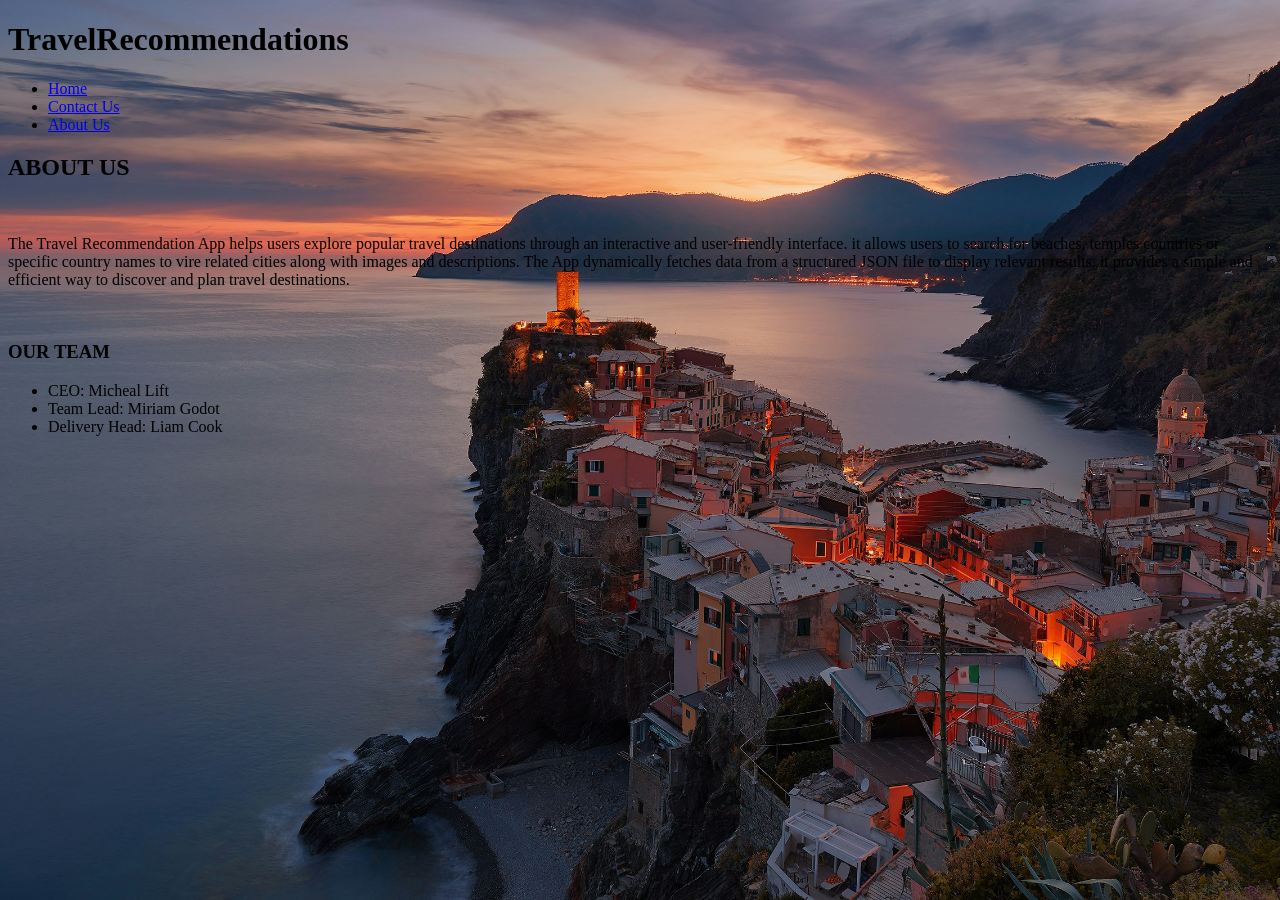
==== about.html @ ac8b79e4 "added HTML basic body to all pages" ====
<!DOCTYPE html>
<html lang="en">
<head>
    <meta charset="UTF-8">
    <title>About Us</title>
    <link rel="stylesheet" href="./styles.css">
</head>
<body>
    <h1 class="companyName">TravelRecommendations</h1>
    <nav class="navBar">
        <ul id="navLinks">
            <li><a href="./travel_recommendation.html" id="home">Home</a></li>
            <li><a href="./contact.html" id="contact">Contact Us</a></li>
            <li><a href="./about.html" id="about">About Us</a></li>
        </ul>
    </nav>
    <h2>ABOUT US</h2></br>
    <p>The Travel Recommendation App helps users explore popular travel destinations
        through an interactive and user-friendly interface. it allows users to search 
        for beaches, temples countries or specific country names to vire related cities
        along with images and descriptions. The App dynamically fetches data from a structured
        JSON file to display relevant results. it provides a simple and efficient way to discover
        and plan travel destinations.
    </p></br>
    <h3>OUR TEAM</h3>
    <ul>
        <li>CEO: Micheal Lift</li>
        <li>Team Lead: Miriam Godot</li>
        <li>Delivery Head: Liam Cook</li>
    </ul>
<script src="./travel_recommendation.js"></script>
</body>
</html>
---- styles.css ----
body {
  background-image: url('travel_background.jpg');
  background-repeat: no-repeat;
  background-attachment: fixed;
  background-size: cover;
}
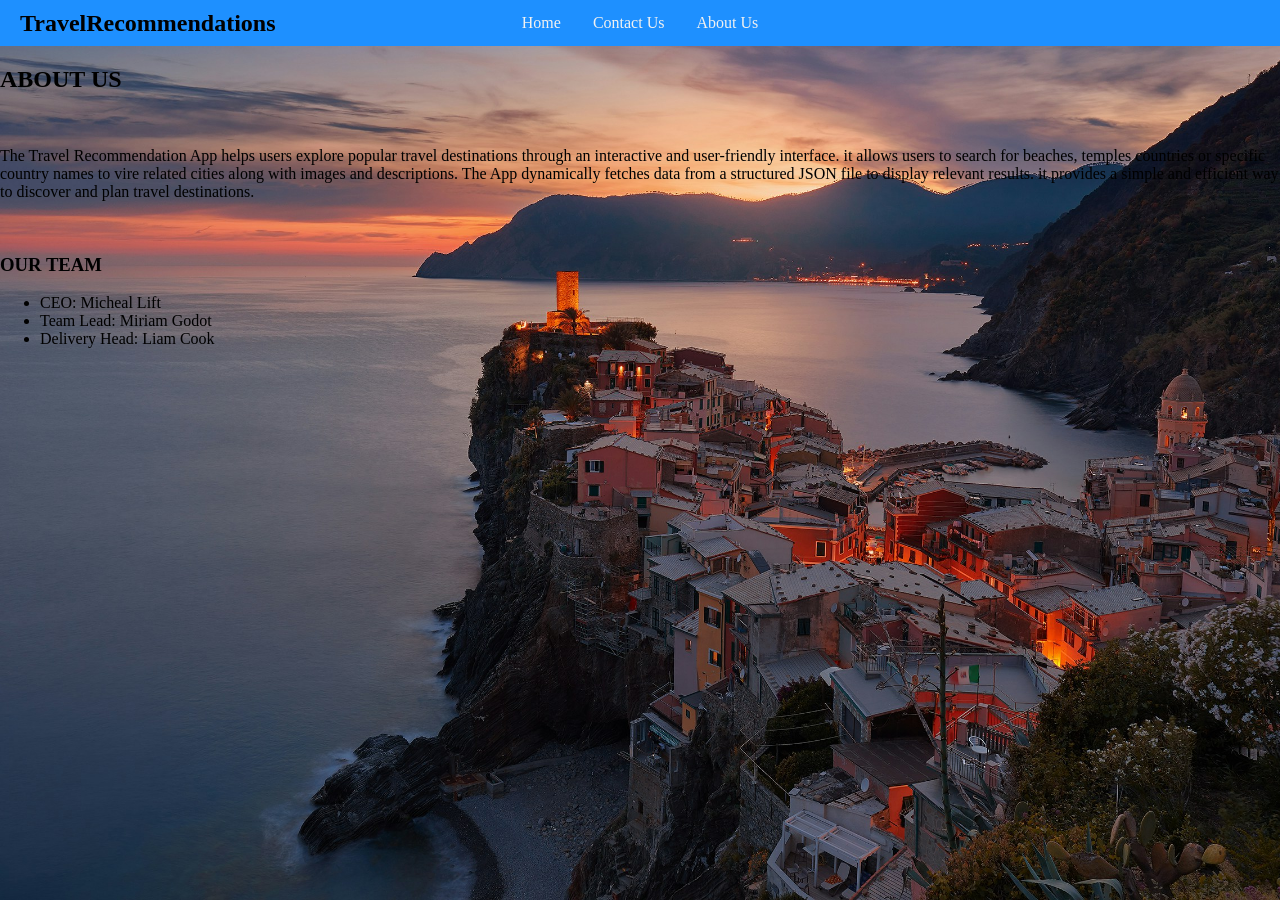
==== commit 413725f7: "fixed navbar css and html for all pages" ====
--- a/about.html
+++ b/about.html
@@ -6,13 +6,15 @@
     <link rel="stylesheet" href="./styles.css">
 </head>
 <body>
-    <h1 class="companyName">TravelRecommendations</h1>
     <nav class="navBar">
+        <h1 id="companyName">TravelRecommendations</h1>
         <ul id="navLinks">
             <li><a href="./travel_recommendation.html" id="home">Home</a></li>
             <li><a href="./contact.html" id="contact">Contact Us</a></li>
             <li><a href="./about.html" id="about">About Us</a></li>
         </ul>
+        <div style="flex:1">
+        </div>
     </nav>
     <h2>ABOUT US</h2></br>
     <p>The Travel Recommendation App helps users explore popular travel destinations
--- a/styles.css
+++ b/styles.css
@@ -1,6 +1,48 @@
 body {
-  background-image: url('travel_background.jpg');
-  background-repeat: no-repeat;
-  background-attachment: fixed;
-  background-size: cover;
+    margin: 0;
+    padding: 0;
+
+    background-image: url('travel_background.jpg');
+    background-repeat: no-repeat;
+    background-attachment: fixed;
+    background-size: cover;
+}
+
+.navBar {
+    display: flex;
+    align-items: center;
+    background-color: dodgerblue;
+    padding: 0 20px;
+    position: sticky;
+    top: 0;
+    width: 100%;
+    box-sizing: border-box;
+}
+
+#companyName {
+    margin: 0;
+    flex: 1;
+}
+
+#navLinks {
+    display: flex;
+    list-style-type: none;
+    margin: 0;
+    padding: 0;
+    flex: 2;
+    justify-content: center; 
+}
+
+.searchContainer {
+    flex: 1;
+    display: flex;
+    justify-content: flex-end;
+    gap: 10px;
+}
+
+#navLinks li a {
+    display: block;
+    color: #f1f1f1;
+    padding: 14px 16px;
+    text-decoration: none;
 }
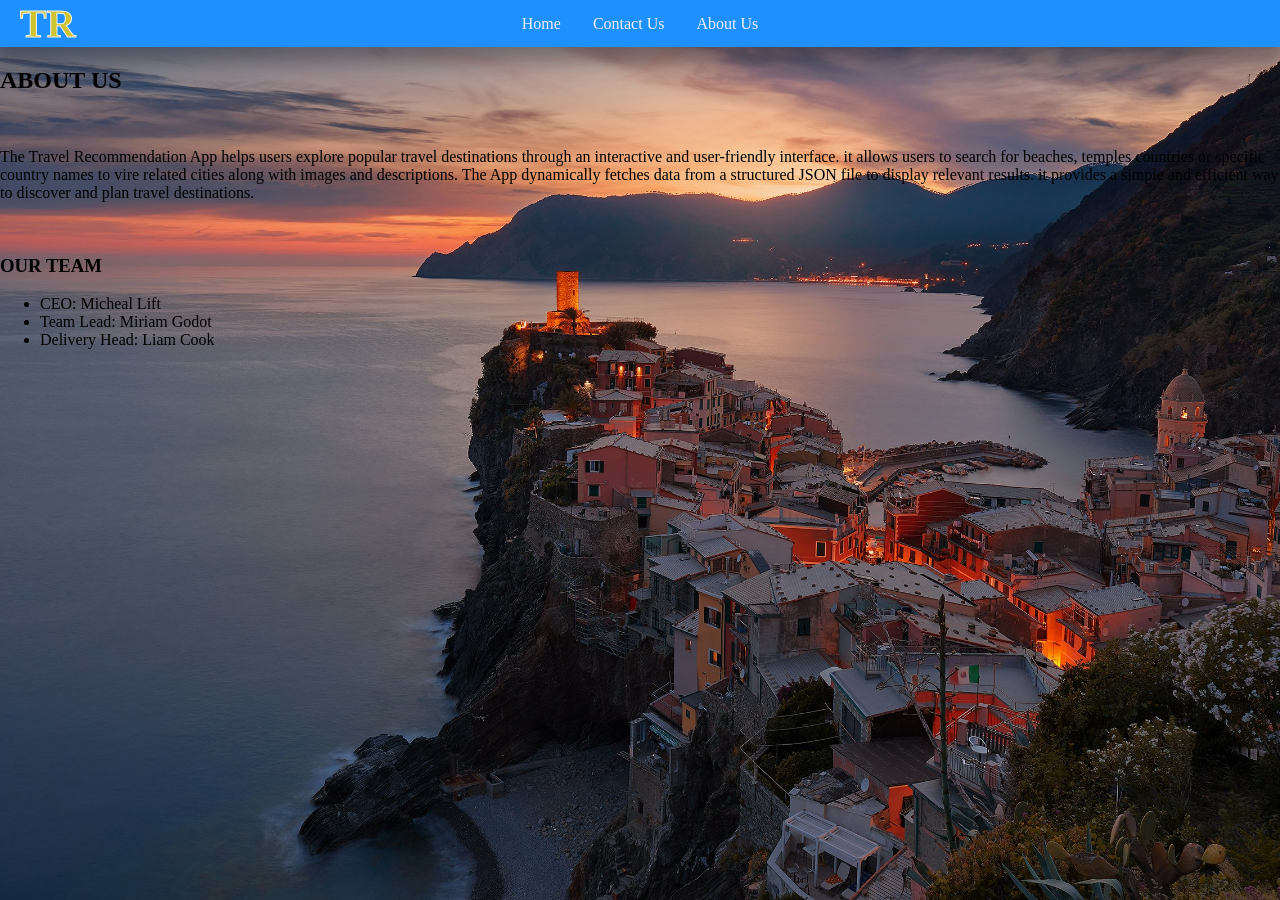
==== commit 545e2ceb: "added logo styling" ====
--- a/about.html
+++ b/about.html
@@ -7,7 +7,7 @@
 </head>
 <body>
     <nav class="navBar">
-        <h1 id="companyName">TravelRecommendations</h1>
+        <h1 id="companyName">TR</h1>
         <ul id="navLinks">
             <li><a href="./travel_recommendation.html" id="home">Home</a></li>
             <li><a href="./contact.html" id="contact">Contact Us</a></li>
--- a/styles.css
+++ b/styles.css
@@ -17,9 +17,14 @@
     top: 0;
     width: 100%;
     box-sizing: border-box;
+    box-shadow: 0px 10px 20px 5px rgba(0,0,0,0.3);
 }
 
 #companyName {
+    font-size: 250%;
+    -webkit-text-stroke: 1px whitesmoke;
+    font-family: fantasy;
+    color: rgba(238, 204, 13, 0.856);
     margin: 0;
     flex: 1;
 }
@@ -45,4 +50,72 @@
     color: #f1f1f1;
     padding: 14px 16px;
     text-decoration: none;
+}
+
+.searchResults {
+    display: none;
+    width: 50%;
+    margin-top: 110px;
+    margin-left: 50px;
+    padding: 20px;
+    border-width: 4px;
+    border-color: rgb(30,144,255,40%);
+    background-color: rgb(240,248,255,20%);
+    color: rgb(240,240,240,85%);  
+}
+
+.searchResults p {
+    font-size: 150%;
+    font-family: Arial;
+    font-weight: 500;
+    text-align: left;
+    letter-spacing: 2px;
+    text-shadow: 2px 2px 5px grey;
+}
+
+
+.mainText {
+    display: block;
+    width: 50%;
+    margin-top: 110px;
+    margin-left: 50px;
+    padding: 20px;
+    border-width: 4px;
+    border-color: rgb(30,144,255,40%);
+    background-color: rgb(240,248,255,20%);
+    color: rgb(240,240,240,85%); 
+}
+
+.mainText h2 {
+    font-size: 200%;
+    font-family: Helvetica;
+    font-weight: 700;
+    text-transform: capitalize;
+    text-align: center;
+    text-shadow: 2px 2px 5px grey;
+}
+
+.mainText p {
+    font-size: 150%;
+    font-family: Arial;
+    font-weight: 500;
+    text-align: left;
+    letter-spacing: 2px;
+    text-shadow: 2px 2px 5px grey;
+}
+
+.contactForm {
+    display: block;
+    width: 75%;
+    margin-top: 110px;
+    margin-left: 225px;
+    padding: 20px;
+    border-width: 4px;
+    border-color: rgb(30,144,255,40%);
+    background-color: rgb(240,248,255,20%);
+    color: rgb(240,240,240,85%);
+}
+
+.contactForm h2 {
+    
 }
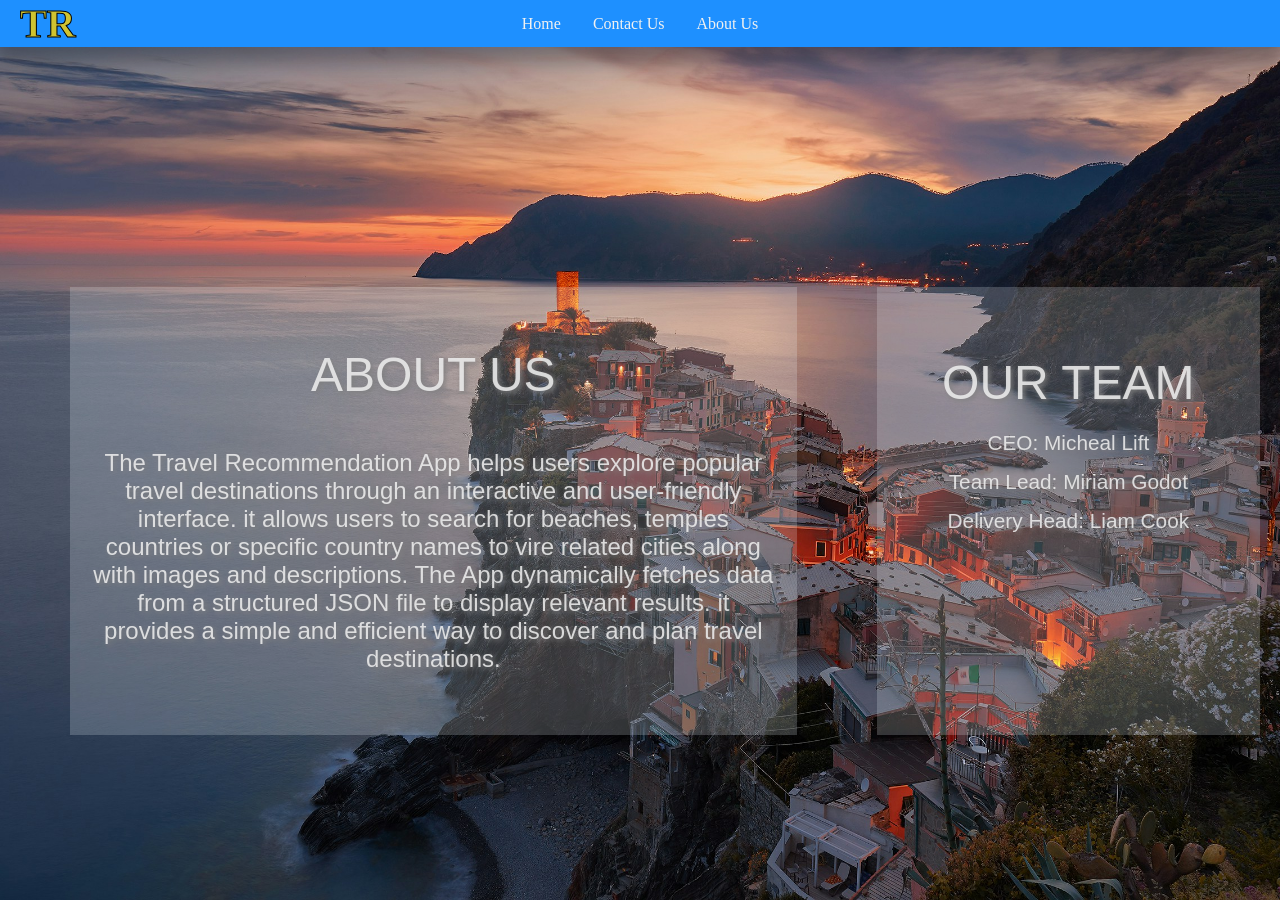
==== commit c9ca0373: "added styling to about page" ====
--- a/about.html
+++ b/about.html
@@ -16,20 +16,26 @@
         <div style="flex:1">
         </div>
     </nav>
-    <h2>ABOUT US</h2></br>
-    <p>The Travel Recommendation App helps users explore popular travel destinations
-        through an interactive and user-friendly interface. it allows users to search 
-        for beaches, temples countries or specific country names to vire related cities
-        along with images and descriptions. The App dynamically fetches data from a structured
-        JSON file to display relevant results. it provides a simple and efficient way to discover
-        and plan travel destinations.
-    </p></br>
-    <h3>OUR TEAM</h3>
-    <ul>
-        <li>CEO: Micheal Lift</li>
-        <li>Team Lead: Miriam Godot</li>
-        <li>Delivery Head: Liam Cook</li>
-    </ul>
+    <div class="aboutContainer">
+        <div class="aboutInfo">
+            <h2>ABOUT US</h2></br>
+            <p>The Travel Recommendation App helps users explore popular travel destinations
+                through an interactive and user-friendly interface. it allows users to search 
+                for beaches, temples countries or specific country names to vire related cities
+                along with images and descriptions. The App dynamically fetches data from a structured
+                JSON file to display relevant results. it provides a simple and efficient way to discover
+                and plan travel destinations.
+            </p></br>
+        </div>
+        <div class="teamDiv">
+            <h3>OUR TEAM</h3>
+            <ul>
+                <li>CEO: Micheal Lift</li>
+                <li>Team Lead: Miriam Godot</li>
+                <li>Delivery Head: Liam Cook</li>
+            </ul>
+        </div>
+    </div>
 <script src="./travel_recommendation.js"></script>
 </body>
 </html>
--- a/styles.css
+++ b/styles.css
@@ -22,7 +22,7 @@
 
 #companyName {
     font-size: 250%;
-    -webkit-text-stroke: 1px whitesmoke;
+    -webkit-text-stroke: 1px black;
     font-family: fantasy;
     color: rgba(238, 204, 13, 0.856);
     margin: 0;
@@ -105,17 +105,179 @@
 }
 
 .contactForm {
-    display: block;
-    width: 75%;
-    margin-top: 110px;
-    margin-left: 225px;
+    display: flex;
+    justify-content: center;
+    align-items: flex-start;
+    gap: 40px;
+    width: 90%;
+    max-width: 900px; 
+    margin: 110px auto; 
+    padding: 40px;
+    box-sizing: border-box;
+    border: 4px solid rgba(30, 144, 255, 0.4);
+    background-color: rgba(240, 248, 255, 0.2);
+    color: rgba(240, 240, 240, 0.85);
+    backdrop-filter: blur(5px); 
+}
+
+
+.contact-text-wrapper {
+    flex: 1;
+}
+
+.contactInfo h2 {
+    text-align: left;
+    text-shadow: 2px 2px 5px grey;
+    font-size: 300%;
+    font-family: Arial;
+    font-weight: 500;
+    margin-bottom: 5px;
+}
+
+.contactInfo p {
+    text-align: left;
+    text-shadow: 2px 2px 5px grey;
+    font-size: 150%;
+    font-family: Arial;
+    font-weight: 300;
+}
+
+#contactForm {
+    flex: 1;
+    display: flex;
+    flex-direction: column;
+    gap: 10px;
+    max-width: 500px;
+}
+
+#contactName, #contactMessage {
+    width: 100%;
+    padding: 10px;
+    background: rgba(255, 255, 255, 0.1);
+    border: 1px solid rgba(255, 255, 255, 0.3);
+    color: white;
+    border-radius: 5px;
+    box-sizing: border-box;
+}
+
+#contactMessage {
+    width: 100%;
+    min-height: 250px;       
+    padding: 15px;          
+    font-family: Arial, sans-serif;
+    font-size: 110%;         
+    line-height: 1.5;        
+    background: rgba(255, 255, 255, 0.15);
+    border: 1px solid rgba(255, 255, 255, 0.4);
+    color: white;
+    border-radius: 5px;
+    resize: vertical;       
+    box-sizing: border-box;
+}
+
+label {
+    display: block;
+    margin-top: 10px;
+    font-weight: bold;
+    font-family: Arial;
+}
+
+#contactBtn {
+    background-color: dodgerblue;
+    color: white;
+    padding: 15px 25px;
+    border: none;
+    border-radius: 8px;
+    font-size: 110%;
+    font-weight: bold;
+    cursor: pointer;
+    box-shadow: 0px 4px 15px rgba(0,0,0,0.2);
+    transition: all 0.3s ease;
+    align-self: flex-start;
+    margin-top: 10px;
+}
+
+#contactBtn:hover {
+    background-color: #1e87f0;
+    transform: translateY(-2px);
+    box-shadow: 0px 6px 20px rgba(0,0,0,0.3);
+}
+
+#contactBtn:active {
+    transform: translateY(0);
+}
+
+.aboutContainer {
+    display: flex;
+    justify-content: center;
+    align-items: stretch;
+    gap: 30px;
+    padding: 20px;
+    margin-top: 110px;
+}
+
+.aboutInfo {
+    flex: 2;
+    display: block;
+    width: 50%;
+    margin-top: 110px;
+    margin-left: 50px;
+    padding: 20px;
+    border-width: 4px;
+    border-color: rgb(30,144,255,40%);
+    background-color: rgb(240,248,255,20%);
+    color: rgb(240,240,240,85%); 
+}
+
+.aboutInfo h2 {
+    text-align: center;
+    text-shadow: 2px 2px 5px grey;
+    font-size: 300%;
+    font-family: Arial;
+    font-weight: 500;
+    margin-bottom: 5px;
+}
+
+.aboutInfo p {
+    text-align: center;
+    text-shadow: 2px 2px 5px grey;
+    font-size: 150%;
+    font-family: Arial;
+    font-weight: 300;
+}
+
+.teamDiv {
+    flex: 1;
+    display: block;
+    width: 50%;
+    margin-top: 110px;
+    margin-left: 50px;
     padding: 20px;
     border-width: 4px;
     border-color: rgb(30,144,255,40%);
     background-color: rgb(240,248,255,20%);
     color: rgb(240,240,240,85%);
-}
-
-.contactForm h2 {
-    
+    justify-content: center;
+}
+
+.teamDiv h3 {
+    text-align: center;
+    text-shadow: 2px 2px 5px grey;
+    font-size: 300%;
+    font-family: Arial;
+    font-weight: 500;
+    margin-bottom: 5px;
+}
+
+.teamDiv ul {
+    list-style-type: none;
+    padding: 0;
+    font-family: Arial;
+    font-size: 130%;
+    text-align: center;
+}
+
+.teamDiv li {
+    margin-bottom: 15px;
+    text-shadow: 2px 2px 5px grey;
 }
